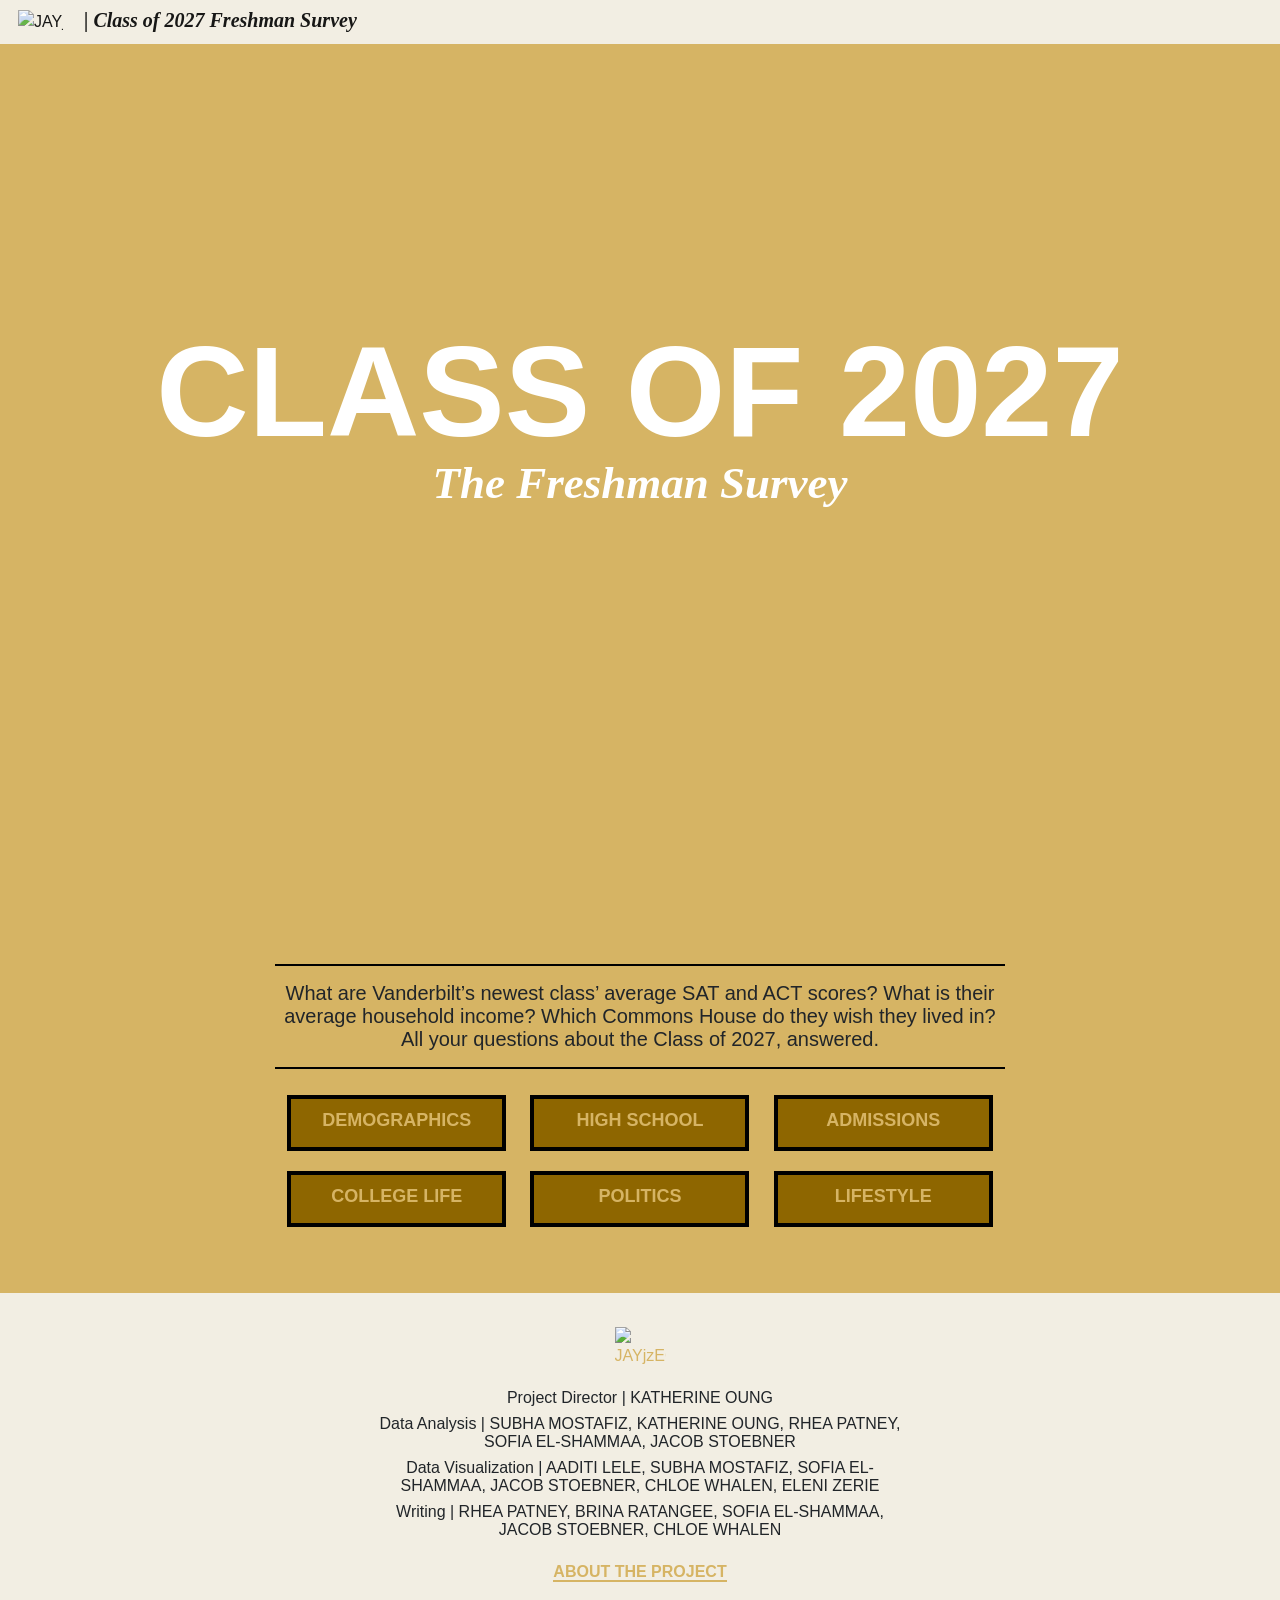
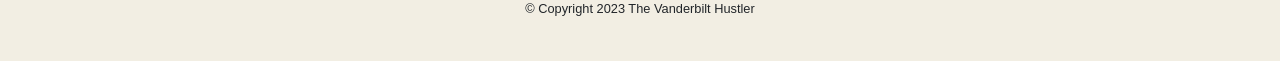
==== docs/index.html @ 3ce2bd29 "mobile image" ====
<!DOCTYPE html>
<html lang="en">
<head>
    <meta charset="UTF-8">
    <meta name="viewport" content="width=device-width, initial-scale=1.0">
    <meta http-equiv="X-UA-Compatible" content="ie=edge">
    
    <!-- Title -->
    <!-- TO DO change to your title -->
    <title onclick="location.href='index.html';">Class of 2027 Freshman Survey | The Vanderbilt Hustler</title>

    <!-- favicon -->
    <link rel="SHORTCUT ICON" href="https://iili.io/JAYjzEG.png">

    <!-- CSS stylesheets -->
    <link rel="stylesheet" href="css/normalize.css"> <!-- normalize — removes default browser styles -->
    <!-- see how bootstrap works: https://getbootstrap.com/docs/5.1/getting-started/introduction/ -->
    <link rel="stylesheet" href="https://stackpath.bootstrapcdn.com/bootstrap/4.1.3/css/bootstrap.min.css" integrity="sha384-MCw98/SFnGE8fJT3GXwEOngsV7Zt27NXFoaoApmYm81iuXoPkFOJwJ8ERdknLPMO" crossorigin="anonymous"> <!-- Bootstrap — for aligning text columns -->
    <link rel="stylesheet" href="css/ids.css"> <!-- IDS stylesheet — default IDS styles -->
    <link rel="stylesheet" href="css/stylehome.css"> <!-- Local stylesheet — put all your design choices here -->

    <!-- Font Awesome — for the social media icons and hamburger menu icon -->
    <script src="https://kit.fontawesome.com/ea52966d59.js" crossorigin="anonymous"></script>    

    <!-- TO DO: SOCIAL CARDS — editors will help you with this, don't worry about it for now -->
    <!-- BUT DONT FORGET ABOUT IT or your dom image won't show up on social media/texting -->
    <!--Open Graph Card for social display (Be sure to change these!)-->
    <meta property="og:url" content="http://vanderbilthustler.features.com/FreshmanSurvey2027/home"/>
    <meta property="og:type" content="article"/>
    <meta property="og:title" content="Class of 2027 Freshman Survey"/> <!-- headline -->
    <meta property="og:description" content="The Hustler surveys the Class of 2027"/> <!-- abstract -->
    <meta property="og:site_name" content="The Hustler surveys the Class of 2027">
    <meta property="og:image" content="https://iili.io/JAaBKSS.jpg"/> <!-- link to dominant image -->

    <!--Twitter Social Card (Be sure to change these!)-->
    <meta name="twitter:card" content="summary_large_image">
    <meta name="twitter:site" content="@VandyHustler">
    <meta name="twitter:creator" content="@VandyHustler">
    <meta name="twitter:title" content="Class of 2027 Freshman Survey"> <!-- headline -->
    <meta name="twitter:description" content="The Hustler surveys the Class of 2027"> <!-- abstract -->
    <meta name="twitter:image" content="https://iili.io/JAaBKSS.jpg"> <!-- dominant image -->


</head>
<body>
    <!-- Google Tag Manager -->
    <!-- (also don't have to worry about this at all) -->
    <noscript>
        <iframe src="//www.googletagmanager.com/ns.html?id=GTM-NBJX8F" height="0" width="0" style="display:none;visibility:hidden"></iframe>
    </noscript>
    <script>(function(w,d,s,l,i){w[l]=w[l]||[];w[l].push({'gtm.start':
        new Date().getTime(),event:'gtm.js'});var f=d.getElementsByTagName(s)[0],
        j=d.createElement(s),dl=l!='dataLayer'?'&l='+l:'';j.async=true;j.src=
        '//www.googletagmanager.com/gtm.js?id='+i+dl;f.parentNode.insertBefore(j,f);
        })(window,document,'script','dataLayer','GTM-NBJX8F');
    </script>
    <!-- End Google Tag Manager -->

    <!--Header-->
  <header>

    <!-- Navbar -->
    <nav>
        <ul>
            <li class="logo">
                <a href="https://www.vanderbilthustler.com">
                    <img src="https://iili.io/JAYjzEG.png" alt="JAYjzEG.png" border="0">
                </a>
             <a href="index.html"><h8>| Class of 2027 Freshman Survey</h8></a>
            <!-- </li>
            <li class="toggle">
                <i class="fas fa-bars fa-lg"></i>
            </li>
            <li class="item dropdown">
                <h9>THE SURVEY</h9>
                <div class="dropdown-content">
                <a href="demographics.html"><h9>DEMOGRAPHICS</h9></a>
                <a href="high-school.html"><h9>HIGH SCHOOL</h9></a>
                <a href="admissions.html"><h9>ADMISSIONS</h9></a>
                <a href="college-life.html"><h9>COLLEGE LIFE</h9></a>
                <a href="politics.html"><h9>POLITICS</h9></a>
                <a href="lifestyle.html"><h9>LIFESTYLE</h9></a>
                </div>
            </li>
            <li class="item">
                <a href="methodology.html">
                    <h9> ABOUT&nbsp;&nbsp;&nbsp;&nbsp;&nbsp; </h9>
                </a>
            </li>  -->
        </ul>
    </nav>

        <!-- Headline, subhed -->
        <!-- feel free to change this up — you don't need it to have data scroll speed, 
        doesn't have to be centered, doesn't have to be 2 lines, etc. (see header options in css directions for more inspo) -->
        <h1 data-scroll-speed="2">CLASS OF 2027</h1>
        <h2 data-scroll-speed="3">The Freshman Survey</h2>

    </header> 

    <!-- main article -->
    <main class="container">
        <div class="row justify-content-center">
            <div class="col-md-8 story">
                <hr style="border: 1.5px solid #000; margin-top: 60px;">
                <h4>What are Vanderbilt’s newest class’ average SAT and ACT scores? What is their average household income? Which Commons House do they wish they lived in? All your questions about the Class of 2027, answered.</h4>
                <hr style="border: 1.5px solid #000;">
                <section class="box-container">
                        <div class="box" onclick="location.href='demographics.html';">
                          <h5>DEMOGRAPHICS</h5>
                        </div>
                      
                        <div class="box" onclick="location.href='high-school.html';">
                          <h5>HIGH SCHOOL</h5>
                        </div>
                      
                        <div class="box" onclick="location.href='admissions.html';">
                          <h5>ADMISSIONS</h5>
                        </div>
                      
                        <div class="box" onclick="location.href='college-life.html';">
                          <h5>COLLEGE LIFE</h5>
                        </div>
                      
                        <div class="box" onclick="location.href='politics.html';">
                          <h5>POLITICS</h5>
                        </div>
                      
                        <div class="box" onclick="location.href='lifestyle.html';">
                          <h5>LIFESTYLE</h5>
                        </div>
                      </section>
            </section>
        </article>
        
    </main>

    <footer>
        <div class="container">
            <div class="row justify-content-center">
                <div class="col-md-3 text-center"> <!-- Center the content in the column -->
                    <a href="https://www.vanderbilthustler.com">
                        <img src="https://iili.io/JAYjzEG.png" alt="JAYjzEG.png" class="footer-logo">
                    </a>
                </div>
            </div>
            <div class="row justify-content-center">
                <div class="col-md-6 text-center"> <!-- Center the content in the column -->
                    <h6>Project Director | KATHERINE OUNG</h6>
                    <h6>Data Analysis | SUBHA MOSTAFIZ, KATHERINE OUNG, RHEA PATNEY, SOFIA EL-SHAMMAA, JACOB STOEBNER</h6>
                    <h6>Data Visualization | AADITI LELE, SUBHA MOSTAFIZ, SOFIA EL-SHAMMAA, JACOB STOEBNER, CHLOE WHALEN, ELENI ZERIE</h6>
                    <h6 style="margin-bottom: 20px;">Writing | RHEA PATNEY, BRINA RATANGEE, SOFIA EL-SHAMMAA, JACOB STOEBNER, CHLOE WHALEN</h6>
                    <a href="methodology.html">
                        <h7>ABOUT THE PROJECT</h7>
                    </a>
                    <p style="margin-top: 10px;"><small>&copy; Copyright 2023 The Vanderbilt Hustler</small></p>
                </div>
            </div>
        </div>
    </footer>
    
    <!-- Jquery cdn — used to set data scroll speed (set in ids.js file) -->
    <script src="https://ajax.googleapis.com/ajax/libs/jquery/3.5.1/jquery.min.js"></script>
    <script src="js/ids.js"></script>
</body>
</html>
---- docs/css/ids.css ----
/*
    IDS CSS STYLES
    These are the default styles for an IDS buildout.
    It includes navigation, typography, spacing, colors, photo placement, etc.
    Any css styles specific to your story's layout should be changed in the style.css file!
    ********** DON'T CHANGE STYLES HERE — CHANGE STYLE.CSS FILE **********
*/

/* natural box model */
html {
    box-sizing: border-box;
}
*, *:before, *:after {
    box-sizing: inherit;
}
  
/* UTILITIES */
/* hides an element on screen, but not from screen readers */
.sr-only {
    position: absolute;
    width: 1px;
    height: 1px;
    padding: 0;
    margin: -1px;
    overflow: hidden;
    clip: rect(0, 0, 0, 0);
    border: 0;
}

/* COLORS */
/* Use color variables so it's easier to change colors later */
/* Will create a warning in the W3C CSS validator */
/* Ignore that - CSS variables are fine to use */
:root {
    --footer: #F2EEE3;
    --gray: rgb(0, 0, 0, 0.1);
}

/*
    TYPOGRAPHY
*/
p {
    font-family: 'Georgia', serif;
    font-weight: 300;
    font-size: 12px;
    justify-content: left;


}
h1, h2, h3, .bylines p, footer p {
    font-family: 'Libre Franklin', sans-serif;
    font-weight: 850;
}
h1, h2 {
    text-align: center;
    margin: 0 auto;
    max-width: 80%;
    color: white;
}
h1 { /* first headline */
    padding: 35vh 0 0.75em;
    font-size: 128px;
}
h2 { /* second headline */
    padding: 20vh 0 0.75em;
    font-family: 'Georgia', serif;
    font-size: 45px;
    font-weight: 700;
    font-style: italic;
    margin-top: -2.3em; /* Adjust the value to move the text up */
    line-height: 1; /* Reduce line height to bring the text up */
    padding: 0; /* Reset padding to remove any extra space */
}
h3 { /* section header */
    font-size: 28px;
    line-height: 30px;
    margin: 1.3em 0 0.55em;
    font-size: bold;
}

h4 { /* subheadline */
    font-weight: 400;
    font-size: 20px;
    line-height: 23px;
    text-align: center;
}

h5 { /* box head */
    font-weight: 700;
    font-size: 18px;
    line-height: 23px;
    text-align: center;
    font-size: bold;
    color: #D6B464;

}

h6 { /* footer1*/
    font-weight: 400;
    font-size: 16px;
    line-height: 18px;
    text-align: center;

}

h7 { /* footer2 */
    font-weight: 700;
    font-size: 16px;
    line-height: 18px;
    text-align: center;
    color: #D6B464;
    margin-top: 100px;

}

h8 { /* footer2 */
    font-family: 'Georgia', serif;
    font-weight: 700;
    font-size: 20px;
    line-height: 18px;
    text-align: center;
    color: black;
    font-style: italic;

}

h9 { /* navbar */
    font-weight: 400;
    font-size: 18px;
    line-height: 18px;
    text-align: center;
}

h10 { /* text box head */
    font-weight: 700; /* Bold */
    font-size: 16px;
    line-height: 23px;
    text-align: center;
    color: #D6B464;
}



p { /* body copy */
    font-size: 16px;
    line-height: 26px;
    font-weight: 300;

}
.bylines p { /* bylines */
    font-size: 14px;
    line-height: 1;
    margin: 0.0em;
}
.bylines div p:nth-child(even) { /* adjust spacing for subbylines */
    margin-bottom: 0.6em;
}
.bylines div:after { /* add horizontal lines btwn byline divs */
    content: "";
    border: 1px solid var(--gray);
    width: 100%;
    height: 0;
    display: block;
    margin: 1.0em 0;
}
.related { /* related tag */
    padding: 1.0em 0;
    font-size: 0.95em;
}
.related span {
    font-family: 'Inter', sans-serif;
    font-weight: 500;
}
footer {
    font-size: 16px;
    line-height: 26px;
    font-weight: 300;
}
.section-break { /* three asterisks */
    padding-top: 15px;
    padding-bottom: 15px;
    letter-spacing: 25px;
    text-align: center;
}


/* 
    HEADER
*/
header {
    background-size: cover;
    height: 100vh; /* makes image same height as screen */
}
/* navbar */
nav {
    color: black; /* Set your desired text color */
    position: fixed;
    width: 100%;
    z-index: 200;
    background-color: #F2EEE3; /* Set your initial background color */
}



nav li {
    list-style-type: none;
    white-space: nowrap;
}

nav li a {
    margin: 0 0.5em;
    color: #F2EEE3; /* Set your desired text color */
    text-decoration: none;
}

nav ul {
    margin: 0;
    padding: 10px;
    display: flex;
    justify-content: space-between;
    margin-left: auto; 
    /*flex-flow: row wrap; */
    /*-webkit-align-items: center; */
    /*align-items: center; */
}

li.logo p {
    display: inline; /* Display the text inline with the logo */
    margin-left: 10px; /* Adjust the spacing as needed */
    margin-top: 5px; /* Adjust the margin-top to move the text down */

}

/* styles for li items makes the spacing/alignment work on the menu */
/* also allows the responsive menu toggler behavior */
li.logo {
    margin-right: auto; /* put the logo on the left */
    display: flex;
    align-items: center;
    font-size: 16px;
    font-family: 'Inter', sans-serif;
}
li.logo img {
    width: 50px;
    padding-right: 5px;
}
li.logo span {
    display: none;
    -webkit-transition: 1s; /* For Safari 3.1 to 6.0 */
    transition: 1s;
}
li.item {
    font-size: 18px;
    text-align: right;
}
li.item a {
    margin-top: 0.8em;
}
li.toggle {
    /* show menu bar (toggle class) */
    display: block;
    cursor: pointer;

    margin-left: auto;
    margin-right: 10px;
    color: #F2EEE3;
    font-size: 16px;
}
nav a {
    /* so the ENTIRE item is clickable */
    display: block;
    
    /* design choices */
    text-decoration: none;
    font-family: 'Open Sans', sans-serif;
    color: #F2EEE3;
    opacity: 0.9;
}
/* hide all list items **that aren't logo or toggle** */
ul li:not(.logo):not(.toggle) {
    display: none;
}
ul div {
    display: none;
}
/* reveal hidden items (on toggle) */
/* force this display to take precedence and be more "!important" */
/* to display properly, also set the width to 100% */
.show {
    display: block !important;
    width: 100%;
    margin-bottom: 8px;
}

/* DROPDOWN MENU
*/
.dropdown-content {
    display: none;
    position: absolute;
    background-color: #F2EEE3;
    min-width: 160px;
    z-index: 1;
    top: 35px;

}

/* Show Dropdown Content on Hover */
.item.dropdown:hover .dropdown-content {
    display: block;
}

.item.dropdown {
    margin-right: -250px;
    justify-content: space-between;
}

.item.dropdown h9 {
    justify-content: space-between;
}



/* Add some style to the dropdown links */
.dropdown-content a {
    color: black;
    padding: 12px 16px;
    text-decoration: none;
    display: block;
    text-align: left;
}

/* Change color of dropdown links on hover */
.dropdown-content a:hover {
    background-color: rgba(214, 180, 100, 0.4); /* Adjusted alpha value to 0.8 */
}

/* 
    ARTICLE ALIGNMENT (flexbox added in larger view widths)
*/
article:first-child {
    padding-top: 5%;
}
section p:first-child {
    margin-top: 0;
}
.bylines {
    padding-top: 6.5px;
}

/* 
    PHOTOS
*/
img {
    display: block;
    width: 100%;
}
figcaption {
    margin-top: 2px;
    font-size: 14px;
    font-family: sans-serif;
    line-height: 20px;
}
.big-image {
    padding-top: 25px;
    padding-bottom: 25px;
}
.small-image {
    width: 100%;
    padding-bottom: 30px;
    padding-top: 20px;
    display: inline-block;
}
.wide-right {
    padding-top: 20px;
    padding-bottom: 30px;
    padding-left: 25px;
    margin-right: -40%;
    float: right;
    width: 80%;
}
.wide-left {
    padding-top: 20px;
    padding-bottom: 30px;
    padding-right: 25px;
    margin-left: -40%;
    float: left;
    width: 80%;
    text-align: left;
}
/* youtube embed styles */
.embed-container { 
    position: relative; 
    padding-bottom: 56.25%; 
    height: 0; 
    overflow: hidden; 
    max-width: 100%; 
} 
.embed-container iframe, .embed-container object, .embed-container embed { 
    position: absolute; 
    top: 0; 
    left: 0; 
    width: 100%; 
    height: 100%; 
}
/* pulled quotes */
.pull-quote-center {
    width: 100%;
    padding-bottom: 20px;
    padding-top: 20px;
}
.quote {
    font-size: 24px;
    line-height: 28px;
    margin-bottom: 0px;
    text-align: center;
    font-style: italic;
    font-family: 'Georgia', serif;
    font-weight: 300;
}
.attribute {
    font-family: 'Inter', sans-serif;
    font-size: 16px;
    color: grey;
    margin-top: 0;
    text-align: center;
}

/*
    LINKS
*/
/* default link styles */
a:link, a:visited {
    color:#D6B464;
    text-decoration: none;
    border-bottom: 0.125em solid #D6B464;
}
a:hover, a:active {
    color: #D6B464;
    border-bottom: none;
}
/* navbar social icons */
nav li a:link, nav li a:visited {
    color: black;
    text-decoration: none;
    border-bottom: none;
}
nav li a:hover, nav li a:active {
    color: #D6B464;
    text-decoration: none;
    border-bottom: none;
}
/* byline links */
.bylines a:link, .bylines a:active {
    color: #D6B464;
    text-decoration: none;
    border-bottom: none;
}
.bylines a:hover, .bylines a:visited {
    color: #D6B464;
    text-decoration: underline;
    border-bottom: none;
}

/*
    FOOTER
*/
footer {
    background-color: var(--footer);
    padding: 30px 0 15px;
    margin-top: 3.0em;
}

/* 
    ADVERTISEMENTS
*/
.ad {
    padding-top: 30px;
    padding-bottom: 30px;
    text-align: center;
    font-family: 'Inter';
}
.ad-caption {
    text-align: center; 
    font-size: 12px; 
    padding-top: 15px; 
    font-family: 'Inter', sans-serif; 
    text-transform: uppercase;
}
.ad-block {
    margin-top: 10px; padding-bottom: 20px;
    margin-bottom: 20px;
}
.ad-code {
    padding-bottom: 30px;
}

/* MEDIA QUERIES FROM SMALLEST TO LARGEST = MOBILE FIRST */
/* Extra small devices (portrait phones, less than 576px)
No media query for `xs` since this is the default */

/* Small devices (landscape phones, 576px and up) */
@media (min-width: 576px) { 

}

/* Medium devices (tablets, 768px and up) */
@media (min-width: 768px) {
    /* Hide menu toggle */
    li.toggle {
        /* hide menu bars (the toggle) */
        display: none;
    }
    li.item {
        display: flex !important;
        align-items: center;
        margin-left: auto;
    }
    li.item a {
        margin-top: 0;
    }
    /* photos */
    .big-image {
        width: 160%;
        padding-bottom: 30px;
        padding-top: 20px;
        margin-right: 30%;
        margin-left: -30%;
        display: inline-block;
    }
    /* pulled quotes */
    .pull-quote-center {
        width: 130%;
        margin-left: -15%;
        padding-top: 20px;
        padding-bottom: 30px;
    }
    .quote {
        font-size: 28px;
        line-height: 37px;
        margin-bottom: 0px;
        text-align: center;
        font-style: italic;
        font-family: 'Georgia', serif;
        font-weight: 300;
    }
    .attribute {
        font-size: 18px;
        padding-top: 5px;
        font-family: 'Inter', sans-serif;
        color: grey;
        margin-top: 0;
        text-align: center;
    }
}

/* Large devices (desktops, 992px and up) */
@media (min-width: 992px) {

}

/* Extra large devices (large desktops, 1200px and up) */
@media (min-width: 1200px) {

}
---- docs/css/stylehome.css ----
/* 
    SET YOUR STYLES IN THIS FILE

    Important notes/reminders/resources:
    * The buildout template can be overwhelming. In my experience the best
      way to figure out how it works is to play around with the inspector
      in your browser on an old buildout and see how things work.
    * You shouldn't need to change any of the styles in the ids.css file — any
      styles added in this file will overwrite those ones if you want to change them.
      But looking through that file will give you a good idea of how the styles are
      working. 
    * Make sure to optimize images before you upload them to CEO or the load time will be massive
    * When working locally on your computer, use the file path of images to 
      insert them (for example: <img src="images/photo.jpg" alt="a photo">. 
      Once you're ready to publish with the IDS, you'll upload them
      into CEO and replace all those file paths with urls (editors will
      help you)
    * IMPORTANT When you're ready to input the story text in the buildout, run the 
      body copy through this python script: https://github.com/carsonology/p-tag-generator
      It will put a <p> tag around each paragraph so you can automatically paste
      the copy into the html file without typing so many p tags
    * If you're confused about Bootstrap, which is where the "col-md-6" classes
      come from, check out this site: https://getbootstrap.com/docs/5.1/getting-started/introduction/
    * Make sure to validate your HTML and CSS code to catch any errors
        HTML validator: https://validator.w3.org/
        CSS validator: https://jigsaw.w3.org/css-validator/
    * this buildout template is mobile first. that means design for a tiny screen in the 
      general styles, then adjust for desktop in the media queries (see the bottom of the file)
      More on mobile-first design: https://medium.com/@Vincentxia77/what-is-mobile-first-design-why-its-important-how-to-make-it-7d3cf2e29d00 
    
    *********************** IMPORTANT ***********************
    BEFORE YOU SUBMIT, GO THROUGH THIS CHECKLIST: https://docs.google.com/document/d/1eeYAbM9-GZbLrcd-WeJFzeNPrtXEYn-jIBtJbAGLvzc/edit?usp=sharing
*/

/* FONTS */
/* add any @import statements for novelty fonts you want to use here ↓ */

/* COLORS */
/* set any colors you plan to use throughout the buildout here */
/* then you can adjust the color value easily */
:root {
    /* --mycolor: #your color here; */
    --idsred: #990000;

    body {
        background-color: #D6B464;
    }

}
header {
    /* add header image below */
    /* can use a file path before the photo is uploaded to ceo */
    background: url('https://iili.io/JAaBKSS.jpg" alt="JAY4ZPV.jpg'); 
    background-repeat: no-repeat;
    background-size: cover;
    background-position: center center; /* adjusts image placement, can also be set as percentages */

    /* note: there are many alternative ways to style the header
        other than a photo and 2 headlines. 

        Here are some other IDS examples, you can inspect the code to 
        see how they did it: 

        Headlines that fade in: http://specials.idsnews.com/iu-kappa-kappa-gamma-sorority-hazing-big-little/
        Header with a video: http://specials.idsnews.com/bloomington-bluebird-bar-coronavirus-guidelines/
        Animated header: http://specials.idsnews.com/iu-president-michael-mcrobbie-speeches-gpt-2/
        Another animated/fade-in header: http://specials.idsnews.com/steve-moore-almost-died-coronavirus-bloomington/
        Header with multiple photos: http://specials.idsnews.com/what-wasnt-said-racism-indiana-university-bloomington-iu/
        Dramatic photo header: http://specials.idsnews.com/iu-coronavirus-testing/
        Cute animation header: http://specials.idsnews.com/will-your-mail-in-ballot-arrive-in-time-to-count-usps-election-2020/index.html
        Cool typography (from W+P): http://specials.idsnews.com/a-little-less-than-kind-iu-theater-bloomington/index.html
        Not full width header: http://specials.idsnews.com/how-iu-does-its-laundry/
    */
}

@media (max-width: 768px) { /* Adjust the breakpoint as needed */
  .header {
      background: url('https://iili.io/JAQZh2s.jpg') no-repeat center center; 
      background-size: cover;
  }
}

/* SET ANY MORE STYLES YOU WANT HERE: */
.arrow-container {
  position: fixed;
  bottom: 190px; /* Adjust the bottom position as needed */
  left: 50%;
  transform: translateX(-50%);
}

.arrow-container img {
  max-width: 90%; /* Ensure the arrow's width is responsive */
  height: auto; /* Maintain the aspect ratio */
}

.box-container {
  display: flex;
  flex-wrap: wrap;
  justify-content: space-around;
}

.box {
  width: 30%;
  margin: 10px;
  padding: 7px;
  background-color: #8E6600;
  border: 4px solid #000000;
  text-align: center;
  padding-top: 10px;
  cursor: pointer;
  transition: background-color 0.3s;
}

.box:hover {
  background-color: #F2EEE3;
}

.dropdown {
  display: none; /* Initially hide the dropdown */
  position: absolute; /* Position the dropdown */
  background-color: #f9f9f9;
  min-width: 160px;
  box-shadow: 0px 8px 16px 0px rgba(0,0,0,0.2);
  z-index: 1;
}

.dropdown a {
  color: black;
  padding: 12px 16px;
  text-decoration: none;
  display: block;
}

.dropdown a:hover {
  background-color: #f1f1f1;
}

.footer-logo {
  max-width: 20%; /* Ensure the image doesn't exceed its container */
  height: auto; /* Maintain the image's aspect ratio */
  display: block; /* Remove extra space below the image */
  margin: 0 auto; /* Center the image horizontally */
}

/* Optional: Add some space around the image */
.container {
  padding-top: 4px;
  padding-bottom: 8px;
}

footer .col-md-3 {
  margin-bottom: 20px; /* Adjust the value for the desired space */
}


/* MEDIA QUERIES FROM SMALLEST TO LARGEST = MOBILE FIRST */
/* use these for responsive design — you can set different styles based on how wide the screen is */
/* Extra small devices (portrait phones, less than 576px)
No media query for `xs` since this is the default */

/* Small devices (landscape phones, 576px and up) */
@media (min-width: 576px) { 
    
}

/* Medium devices (tablets, 768px and up) */
@media (min-width: 768px) {
    header {
        /* adjust header image positioning for larger devices if needed */
        /* you can also change the header image for mobile here */
        /* background-position: 50% 50%; */
    }
}

/* Large devices (desktops, 992px and up) */
@media (min-width: 992px) {

}

/* Extra large devices (large desktops, 1200px and up) */
@media (min-width: 1200px) {

}
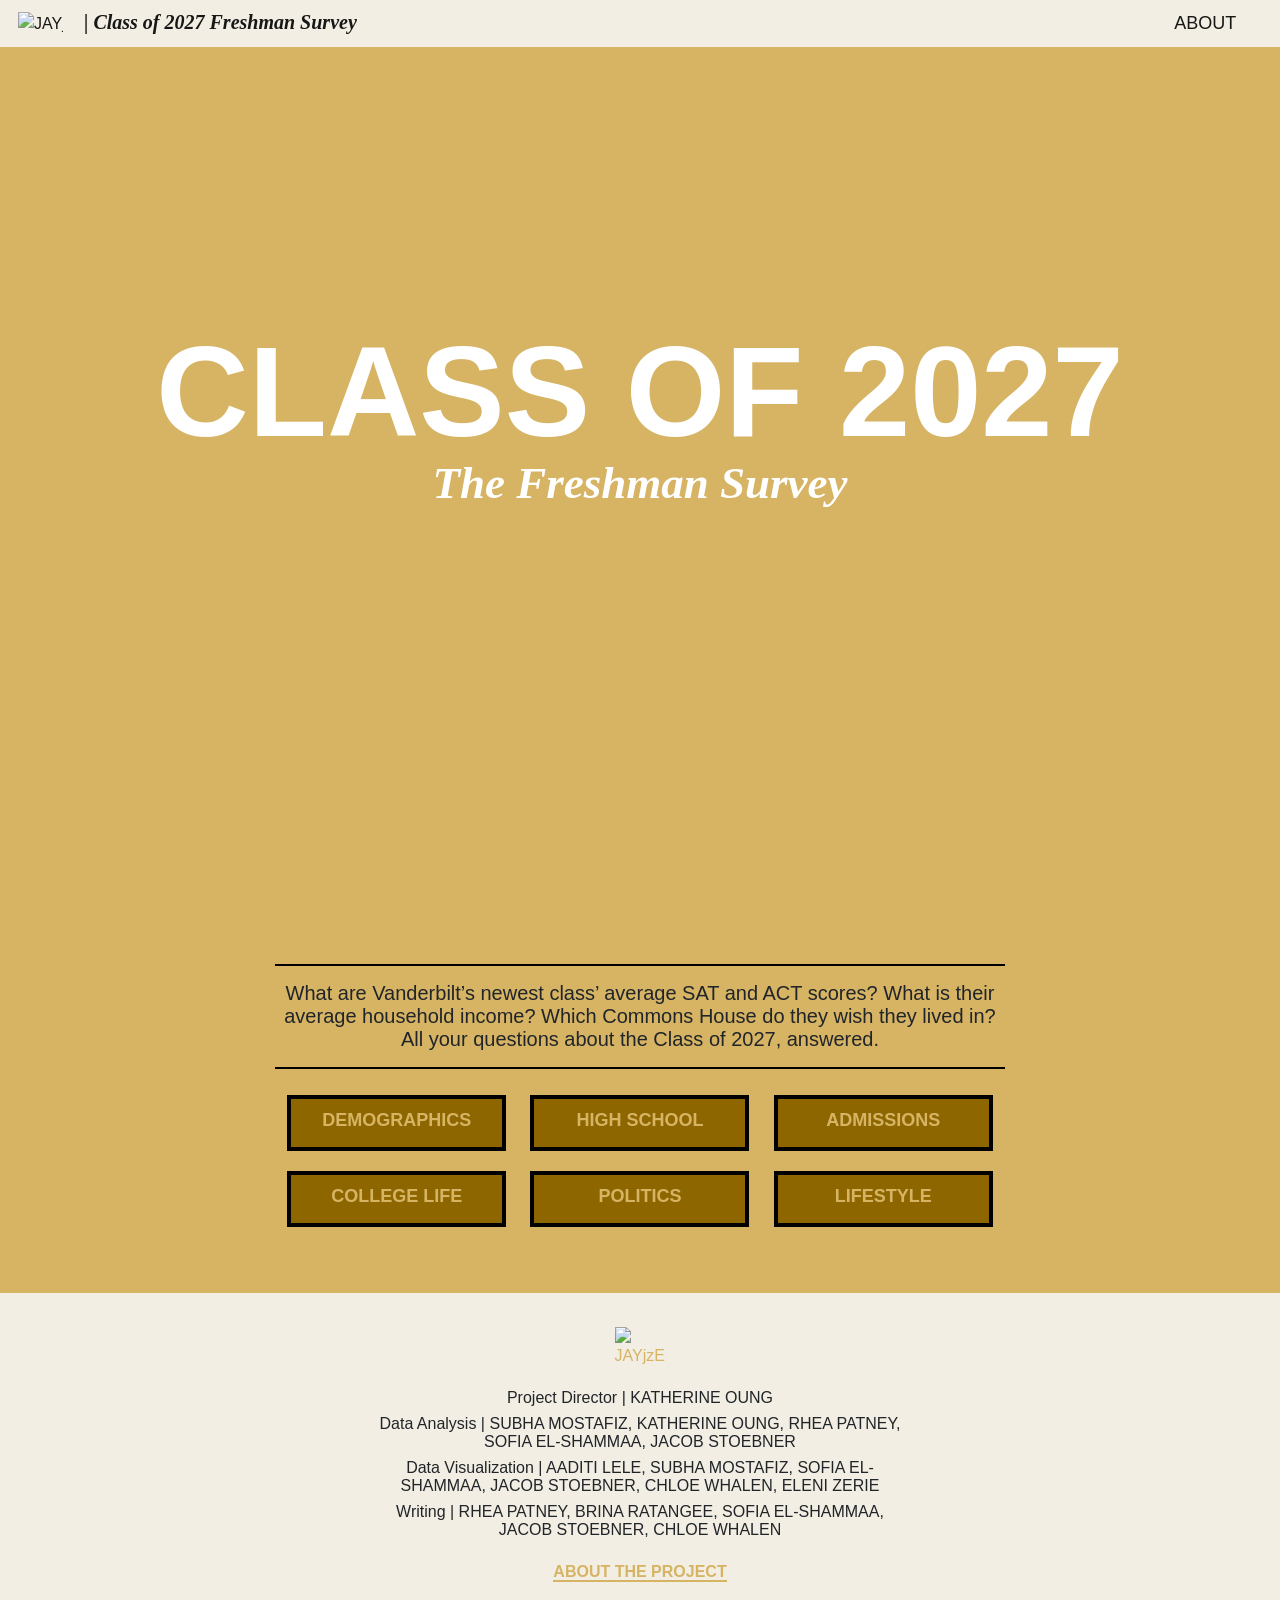
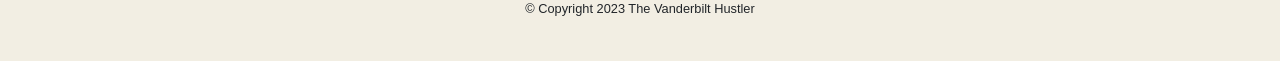
==== commit 2c43f9c3: "fixed dropdown again" ====
--- a/docs/index.html
+++ b/docs/index.html
@@ -66,13 +66,13 @@
                 <a href="https://www.vanderbilthustler.com">
                     <img src="https://iili.io/JAYjzEG.png" alt="JAYjzEG.png" border="0">
                 </a>
-             <a href="index.html"><h8>| Class of 2027 Freshman Survey</h8></a>
-            <!-- </li>
+                <a href="index.html"><h8>| Class of 2027 Freshman Survey</h8></a>
+            </li>
             <li class="toggle">
                 <i class="fas fa-bars fa-lg"></i>
             </li>
             <li class="item dropdown">
-                <h9>THE SURVEY</h9>
+                <h9>THE SURVEY&nbsp;&nbsp;&nbsp;&nbsp;&nbsp;&nbsp;&nbsp;&nbsp;</h9>
                 <div class="dropdown-content">
                 <a href="demographics.html"><h9>DEMOGRAPHICS</h9></a>
                 <a href="high-school.html"><h9>HIGH SCHOOL</h9></a>
@@ -86,9 +86,19 @@
                 <a href="methodology.html">
                     <h9> ABOUT&nbsp;&nbsp;&nbsp;&nbsp;&nbsp; </h9>
                 </a>
-            </li>  -->
+            </li>
         </ul>
     </nav>
+
+    <script>
+        // Get the anchor element by its ID
+        var surveyLink = document.getElementById('surveyLink');
+
+        // Check if the screen width is less than or equal to 768px (for mobile devices)
+        if (window.innerWidth <= 768) {
+            surveyLink.innerHTML = '<h8> | Home </h8>'; // Change the text content
+        }
+    </script>
 
         <!-- Headline, subhed -->
         <!-- feel free to change this up — you don't need it to have data scroll speed, 
--- a/docs/css/ids.css
+++ b/docs/css/ids.css
@@ -1,9 +1,6 @@
 /*
-    IDS CSS STYLES
-    These are the default styles for an IDS buildout.
-    It includes navigation, typography, spacing, colors, photo placement, etc.
-    Any css styles specific to your story's layout should be changed in the style.css file!
-    ********** DON'T CHANGE STYLES HERE — CHANGE STYLE.CSS FILE **********
+    CSS STYLES
+    These are the default styles for the buildout.
 */
 
 /* natural box model */
@@ -47,20 +44,21 @@
 
 
 }
-h1, h2, h3, .bylines p, footer p {
+h1, h2, h3, h11, .bylines p, footer p {
     font-family: 'Libre Franklin', sans-serif;
     font-weight: 850;
 }
-h1, h2 {
+h1, h2, h11 {
     text-align: center;
     margin: 0 auto;
     max-width: 80%;
     color: white;
 }
-h1 { /* first headline */
+h1, h11 { /* first headline */
     padding: 35vh 0 0.75em;
     font-size: 128px;
 }
+
 h2 { /* second headline */
     padding: 20vh 0 0.75em;
     font-family: 'Georgia', serif;
@@ -128,7 +126,7 @@
     font-weight: 400;
     font-size: 18px;
     line-height: 18px;
-    text-align: center;
+    top: 5.8px;
 }
 
 h10 { /* text box head */
@@ -138,8 +136,6 @@
     text-align: center;
     color: #D6B464;
 }
-
-
 
 p { /* body copy */
     font-size: 16px;
@@ -217,11 +213,11 @@
     margin: 0;
     padding: 10px;
     display: flex;
-    justify-content: space-between;
-    margin-left: auto; 
-    /*flex-flow: row wrap; */
-    /*-webkit-align-items: center; */
-    /*align-items: center; */
+    justify-content: space-between; /* This will evenly distribute the items horizontally */
+    align-items: center; /* This will vertically center align the items */
+    flex-flow: row wrap;
+    -webkit-align-items: center;
+    align-items: center;
 }
 
 li.logo p {
@@ -254,7 +250,8 @@
     text-align: right;
 }
 li.item a {
-    margin-top: 0.8em;
+    margin-top: 0em; /* Adjust this value to move the "ABOUT" text up */
+
 }
 li.toggle {
     /* show menu bar (toggle class) */
@@ -277,20 +274,20 @@
     opacity: 0.9;
 }
 /* hide all list items **that aren't logo or toggle** */
-ul li:not(.logo):not(.toggle) {
+/*ul li:not(.logo):not(.toggle) {
     display: none;
 }
 ul div {
     display: none;
 }
-/* reveal hidden items (on toggle) */
-/* force this display to take precedence and be more "!important" */
-/* to display properly, also set the width to 100% */
+/* reveal hidden items (on toggle) 
+/* force this display to take precedence and be more "!important" 
+/* to display properly, also set the width to 100% 
 .show {
     display: block !important;
     width: 100%;
     margin-bottom: 8px;
-}
+} */
 
 /* DROPDOWN MENU
 */
@@ -300,7 +297,7 @@
     background-color: #F2EEE3;
     min-width: 160px;
     z-index: 1;
-    top: 35px;
+    top: 22px;
 
 }
 
@@ -310,13 +307,14 @@
 }
 
 .item.dropdown {
-    margin-right: -250px;
-    justify-content: space-between;
-}
-
-.item.dropdown h9 {
-    justify-content: space-between;
-}
+    margin-left: auto; /* Push "THE SURVEY" to the right */
+    margin: 10; /* Reset margins */
+    padding: 0; /* Reset paddings */
+    top: 0px;
+}
+
+
+
 
 
 
@@ -327,12 +325,15 @@
     text-decoration: none;
     display: block;
     text-align: left;
+    z-index: 1;
+    top: 50px; /* Adjust this value to move the dropdown content down */
 }
 
 /* Change color of dropdown links on hover */
 .dropdown-content a:hover {
     background-color: rgba(214, 180, 100, 0.4); /* Adjusted alpha value to 0.8 */
 }
+
 
 /* 
     ARTICLE ALIGNMENT (flexbox added in larger view widths)
@@ -504,20 +505,44 @@
 }
 
 /* Medium devices (tablets, 768px and up) */
-@media (min-width: 768px) {
-    /* Hide menu toggle */
-    li.toggle {
-        /* hide menu bars (the toggle) */
-        display: none;
-    }
-    li.item {
-        display: flex !important;
-        align-items: center;
-        margin-left: auto;
-    }
-    li.item a {
-        margin-top: 0;
-    }
+@media (max-width: 1000px) {
+    h1 { /* first headline */
+        padding: 35vh 0 0.75em;
+        font-size: 65px;
+        line-height: 68px;
+        overflow-wrap: break-word;
+    }
+
+    h2 { /* second headline */
+        padding: 10vh 0 0.75em;
+        margin-top: -5.6em; /* Adjust the value to move the text up */
+        font-size: 20px;
+    }
+
+    h5 { /* box head */
+        font-weight: 700;
+        font-size: 15px;
+        line-height: 23px;
+        text-align: center;
+        color: #D6B464;
+    }
+
+    h9 { /* navbar */
+        font-weight: 400;
+        font-size: 18px;
+        line-height: 18px;
+        text-align: left;
+        margin-left: -10; /* Potential issue: Missing 'px' or other unit */
+    }
+
+    .item.dropdown {
+        display: flex;            /* Make it a flex container */
+        justify-content: space-between; /* Distribute items equally between edges */
+        align-items: center;      /* Center items vertically */
+        margin-right: 10px;       /* Add some right margin */
+        /* Additional styles as needed */
+    }
+
     /* photos */
     .big-image {
         width: 160%;
--- a/docs/css/stylehome.css
+++ b/docs/css/stylehome.css
@@ -47,6 +47,9 @@
     }
 
 }
+
+
+
 header {
     /* add header image below */
     /* can use a file path before the photo is uploaded to ceo */
@@ -73,12 +76,6 @@
     */
 }
 
-@media (max-width: 768px) { /* Adjust the breakpoint as needed */
-  .header {
-      background: url('https://iili.io/JAQZh2s.jpg') no-repeat center center; 
-      background-size: cover;
-  }
-}
 
 /* SET ANY MORE STYLES YOU WANT HERE: */
 .arrow-container {
@@ -109,6 +106,7 @@
   padding-top: 10px;
   cursor: pointer;
   transition: background-color 0.3s;
+  overflow-wrap: break-word; /* Alternative property for better word wrap */
 }
 
 .box:hover {
@@ -159,25 +157,37 @@
 No media query for `xs` since this is the default */
 
 /* Small devices (landscape phones, 576px and up) */
-@media (min-width: 576px) { 
+/*@media (min-width: 576px) { 
     
-}
+} */
+
+/*@media (max-width: 768px) {
+  header {
+    background: url('https://iili.io/JAQZh2s.jpg');
+    background-repeat: no-repeat;
+    background-size: cover;
+    background-position: center center;
+  }
+}*/
 
 /* Medium devices (tablets, 768px and up) */
-@media (min-width: 768px) {
+/*@media (min-width: 768px) {
     header {
         /* adjust header image positioning for larger devices if needed */
         /* you can also change the header image for mobile here */
-        /* background-position: 50% 50%; */
-    }
-}
+        /* background-position: 50% 50%; 
+    } 
+  }
+*/
+
 
 /* Large devices (desktops, 992px and up) */
-@media (min-width: 992px) {
+/*@media (min-width: 992px) {
 
 }
 
 /* Extra large devices (large desktops, 1200px and up) */
-@media (min-width: 1200px) {
+/*@media (min-width: 1200px) {
 
-}+}
+*/
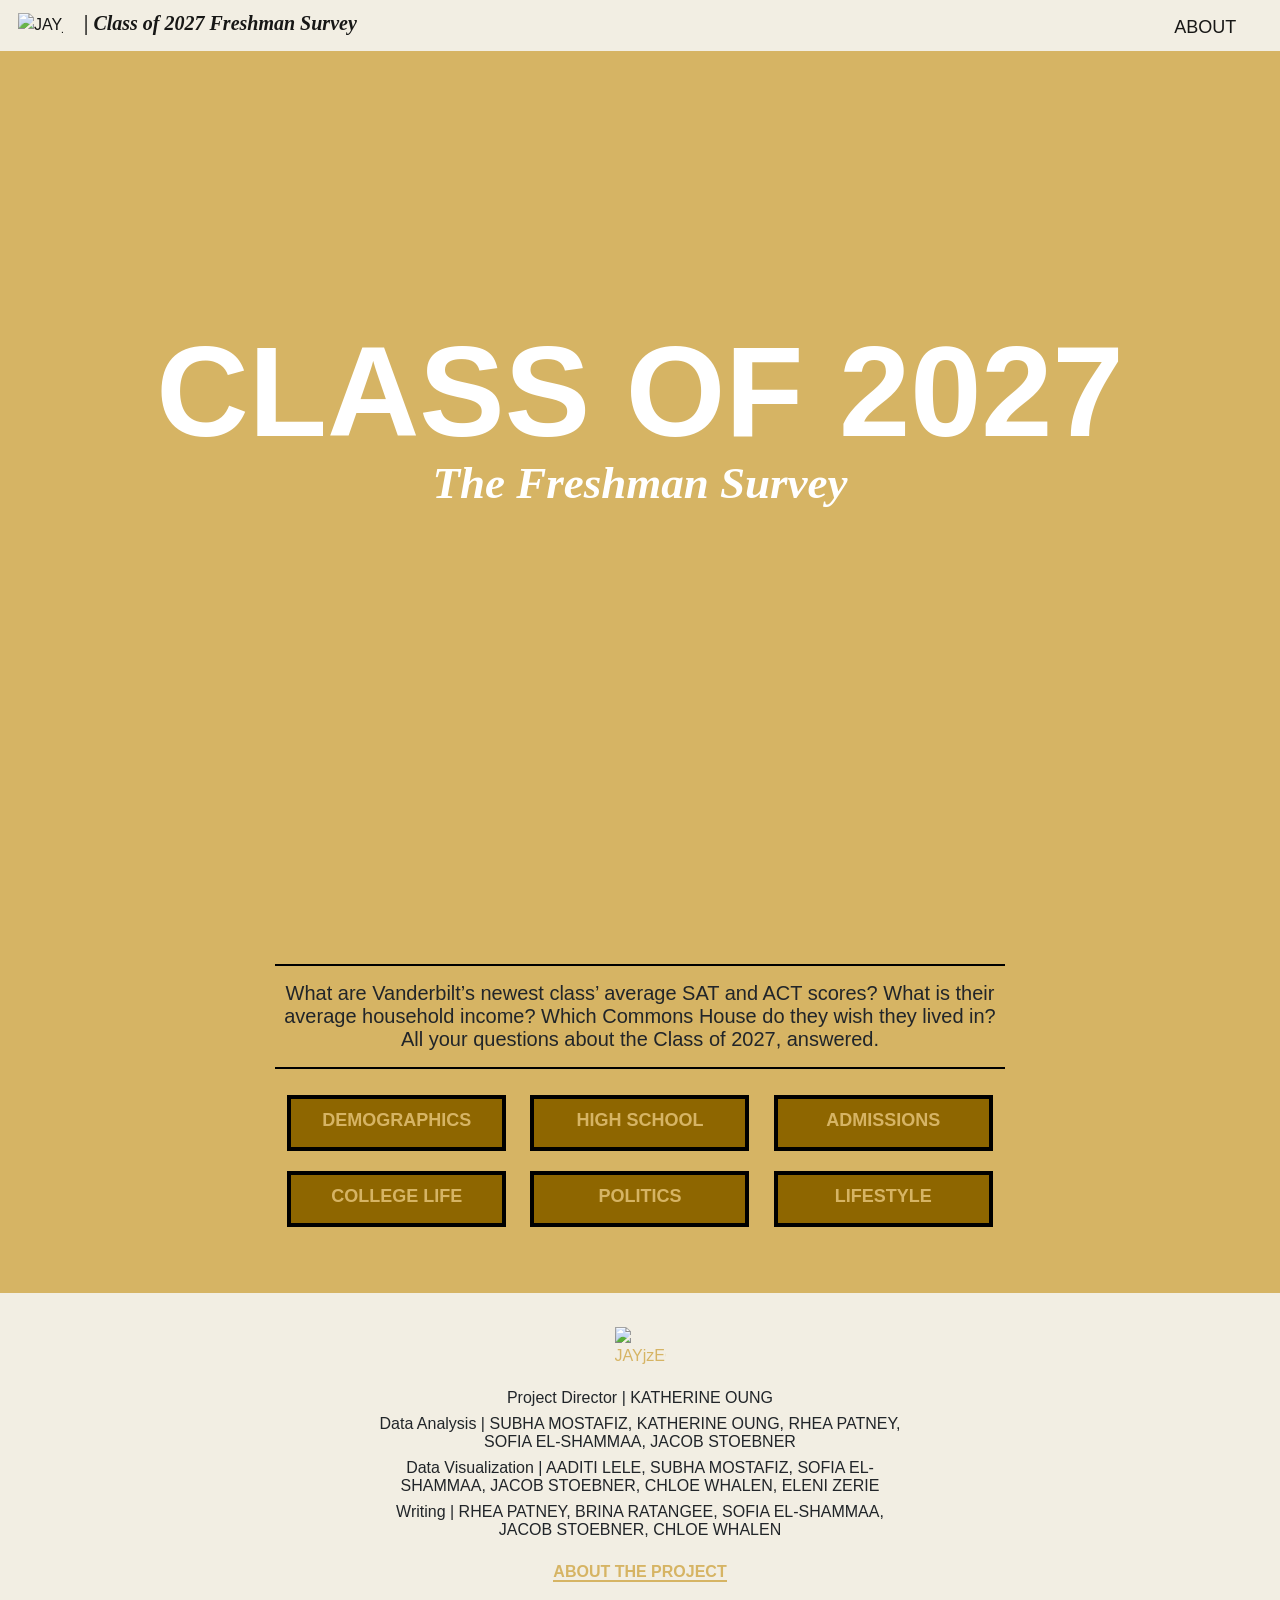
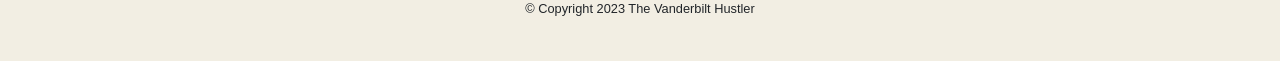
==== commit c90f9c49: "final mobile layout" ====
--- a/docs/index.html
+++ b/docs/index.html
@@ -66,13 +66,12 @@
                 <a href="https://www.vanderbilthustler.com">
                     <img src="https://iili.io/JAYjzEG.png" alt="JAYjzEG.png" border="0">
                 </a>
-                <a href="index.html"><h8>| Class of 2027 Freshman Survey</h8></a>
+                <a href="index.html" id="surveyLink"><h8>| Class of 2027 Freshman Survey</h8></a>
             </li>
             <li class="toggle">
                 <i class="fas fa-bars fa-lg"></i>
             </li>
             <li class="item dropdown">
-                <h9>THE SURVEY&nbsp;&nbsp;&nbsp;&nbsp;&nbsp;&nbsp;&nbsp;&nbsp;</h9>
                 <div class="dropdown-content">
                 <a href="demographics.html"><h9>DEMOGRAPHICS</h9></a>
                 <a href="high-school.html"><h9>HIGH SCHOOL</h9></a>
@@ -84,7 +83,7 @@
             </li>
             <li class="item">
                 <a href="methodology.html">
-                    <h9> ABOUT&nbsp;&nbsp;&nbsp;&nbsp;&nbsp; </h9>
+                    <h9 id="aboutLabel"> ABOUT&nbsp;&nbsp;&nbsp;&nbsp;&nbsp; </h9>
                 </a>
             </li>
         </ul>
@@ -99,6 +98,16 @@
             surveyLink.innerHTML = '<h8> | Home </h8>'; // Change the text content
         }
     </script>
+
+<script>
+    // Get the anchor element by its ID
+    var surveyLink = document.getElementById('aboutLabel');
+
+    // Check if the screen width is less than or equal to 768px (for mobile devices)
+    if (window.innerWidth <= 768) {
+        surveyLink.innerHTML = '<h9> ABOUT </h9>'; // Change the text content
+    }
+</script>
 
         <!-- Headline, subhed -->
         <!-- feel free to change this up — you don't need it to have data scroll speed, 
--- a/docs/css/ids.css
+++ b/docs/css/ids.css
@@ -247,10 +247,10 @@
 }
 li.item {
     font-size: 18px;
-    text-align: right;
+    text-align: left;
 }
 li.item a {
-    margin-top: 0em; /* Adjust this value to move the "ABOUT" text up */
+    margin-top: 0.2em; /* Adjust this value to move the "ABOUT" text up */
 
 }
 li.toggle {
@@ -314,10 +314,6 @@
 }
 
 
-
-
-
-
 /* Add some style to the dropdown links */
 .dropdown-content a {
     color: black;
@@ -348,6 +344,11 @@
     padding-top: 6.5px;
 }
 
+.chart-container {
+    max-width: 500px;
+    margin: 0 auto; /* This will center the container if its width is less than the parent container */
+}
+
 /* 
     PHOTOS
 */
@@ -388,7 +389,7 @@
     width: 80%;
     text-align: left;
 }
-/* youtube embed styles */
+/* youtube embed styles 
 .embed-container { 
     position: relative; 
     padding-bottom: 56.25%; 
@@ -402,7 +403,7 @@
     left: 0; 
     width: 100%; 
     height: 100%; 
-}
+}*/
 /* pulled quotes */
 .pull-quote-center {
     width: 100%;
@@ -495,6 +496,12 @@
     padding-bottom: 30px;
 }
 
+.graph-container {
+    width: 100%; /* or specify a fixed width in pixels */
+    height: auto; /* or specify a fixed height in pixels */
+    /* other styles */
+}
+
 /* MEDIA QUERIES FROM SMALLEST TO LARGEST = MOBILE FIRST */
 /* Extra small devices (portrait phones, less than 576px)
 No media query for `xs` since this is the default */
@@ -505,17 +512,22 @@
 }
 
 /* Medium devices (tablets, 768px and up) */
-@media (max-width: 1000px) {
+@media (max-width: 768px) {
+    .chart-container {
+        max-width: 300px;
+        margin: 0 auto; /* This will center the container if its width is less than the parent container */
+    }
+
     h1 { /* first headline */
         padding: 35vh 0 0.75em;
-        font-size: 65px;
-        line-height: 68px;
+        font-size: 50px;
+        line-height: 50px;
         overflow-wrap: break-word;
     }
 
     h2 { /* second headline */
         padding: 10vh 0 0.75em;
-        margin-top: -5.6em; /* Adjust the value to move the text up */
+        margin-top: -5em; /* Adjust the value to move the text up */
         font-size: 20px;
     }
 
@@ -532,15 +544,38 @@
         font-size: 18px;
         line-height: 18px;
         text-align: left;
-        margin-left: -10; /* Potential issue: Missing 'px' or other unit */
+        margin-left: 0; /* Potential issue: Missing 'px' or other unit */
+        padding-left: 0;  /* If you want to ensure it's against the left edge, set padding-left to 0 */
+    }
+
+    nav ul {
+        margin: 0;
+        padding: 10px;
+        display: flex;
+        justify-content: left; /* This will evenly distribute the items horizontally */
+        align-items: left; /* This will vertically center align the items */
+        flex-flow: row nowrap; /* Prevents items from wrapping onto the next line */
+        -webkit-align-items: center;
+    }
+
+    li.item a {
+        margin-top: 0em; /* Adjust this value to move the "ABOUT" text up */
+    
     }
 
     .item.dropdown {
         display: flex;            /* Make it a flex container */
-        justify-content: space-between; /* Distribute items equally between edges */
+        justify-content: left; /* Distribute items equally between edges */
         align-items: center;      /* Center items vertically */
         margin-right: 10px;       /* Add some right margin */
+        margin-left: 0px; /* Push "THE SURVEY" to the right */
+        margin: 0px;
         /* Additional styles as needed */
+    }
+
+    li.item {
+        font-size: 18px;
+        text-align: left;
     }
 
     /* photos */
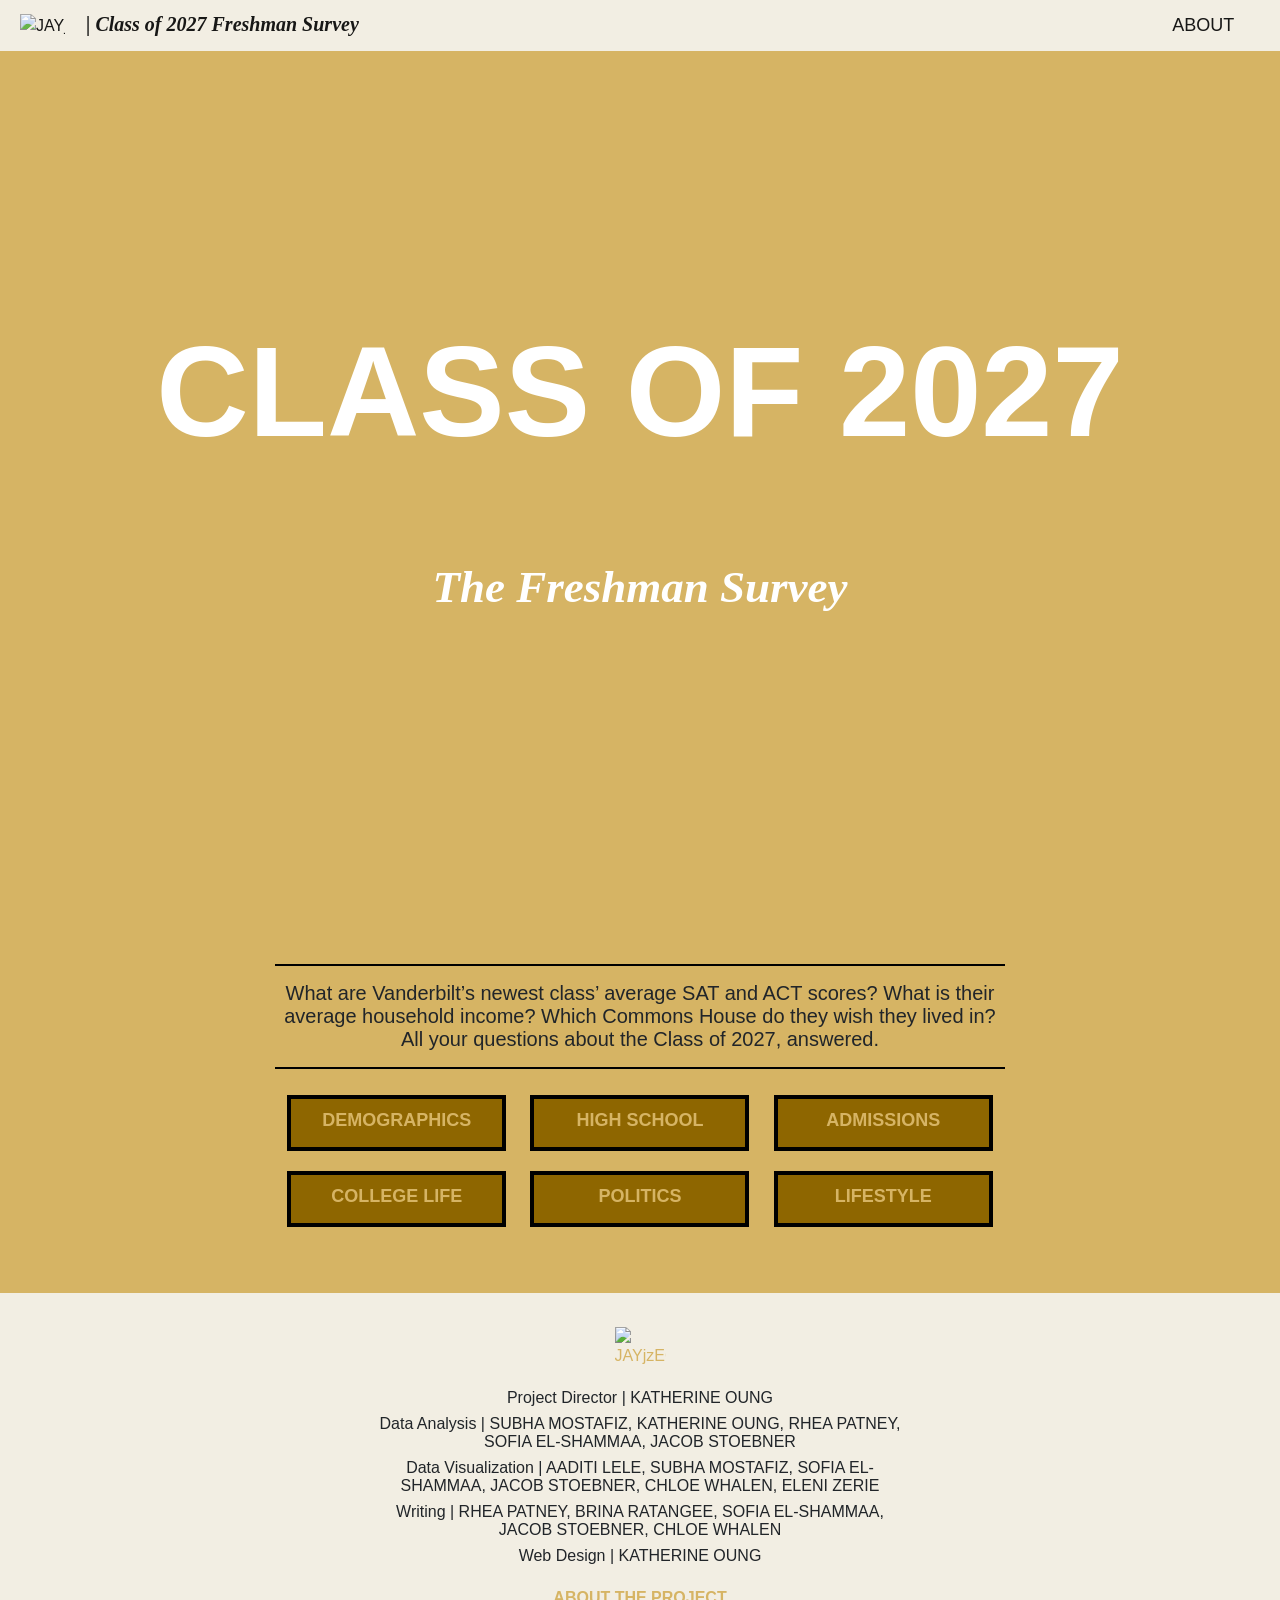
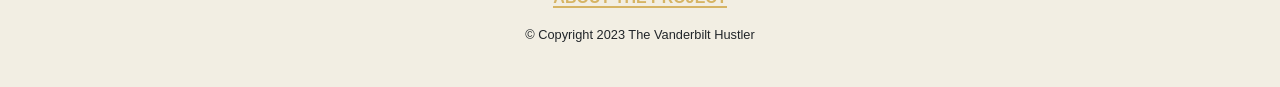
==== commit 636cced4: "added new text" ====
--- a/docs/index.html
+++ b/docs/index.html
@@ -89,15 +89,15 @@
         </ul>
     </nav>
 
-    <script>
-        // Get the anchor element by its ID
-        var surveyLink = document.getElementById('surveyLink');
+<script>
+    // Get the anchor element by its ID
+    var surveyLink = document.getElementById('surveyLink');
 
-        // Check if the screen width is less than or equal to 768px (for mobile devices)
-        if (window.innerWidth <= 768) {
-            surveyLink.innerHTML = '<h8> | Home </h8>'; // Change the text content
-        }
-    </script>
+    // Check if the screen width is less than or equal to 768px (for mobile devices)
+    if (window.innerWidth <= 768) {
+        surveyLink.innerHTML = '<h8> | Home </h8>'; // Change the text content
+    }
+</script>
 
 <script>
     // Get the anchor element by its ID
@@ -168,7 +168,8 @@
                     <h6>Project Director | KATHERINE OUNG</h6>
                     <h6>Data Analysis | SUBHA MOSTAFIZ, KATHERINE OUNG, RHEA PATNEY, SOFIA EL-SHAMMAA, JACOB STOEBNER</h6>
                     <h6>Data Visualization | AADITI LELE, SUBHA MOSTAFIZ, SOFIA EL-SHAMMAA, JACOB STOEBNER, CHLOE WHALEN, ELENI ZERIE</h6>
-                    <h6 style="margin-bottom: 20px;">Writing | RHEA PATNEY, BRINA RATANGEE, SOFIA EL-SHAMMAA, JACOB STOEBNER, CHLOE WHALEN</h6>
+                    <h6 >Writing | RHEA PATNEY, BRINA RATANGEE, SOFIA EL-SHAMMAA, JACOB STOEBNER, CHLOE WHALEN</h6>
+                    <h6 style="margin-bottom: 20px;">Web Design | KATHERINE OUNG</h6>
                     <a href="methodology.html">
                         <h7>ABOUT THE PROJECT</h7>
                     </a>
--- a/docs/css/ids.css
+++ b/docs/css/ids.css
@@ -59,13 +59,14 @@
     font-size: 128px;
 }
 
+
 h2 { /* second headline */
     padding: 20vh 0 0.75em;
     font-family: 'Georgia', serif;
     font-size: 45px;
     font-weight: 700;
     font-style: italic;
-    margin-top: -2.3em; /* Adjust the value to move the text up */
+    margin-top: 0em; /* Adjust the value to move the text up */
     line-height: 1; /* Reduce line height to bring the text up */
     padding: 0; /* Reset padding to remove any extra space */
 }
@@ -194,6 +195,8 @@
     width: 100%;
     z-index: 200;
     background-color: #F2EEE3; /* Set your initial background color */
+    border: 2px solid #F2EEE3; /* This adds a black border to the bottom of the nav */
+    padding-top: -0.5px;
 }
 
 
@@ -250,7 +253,7 @@
     text-align: left;
 }
 li.item a {
-    margin-top: 0.2em; /* Adjust this value to move the "ABOUT" text up */
+    margin-top: 0em; /* Adjust this value to move the "ABOUT" text up */
 
 }
 li.toggle {
@@ -548,6 +551,10 @@
         padding-left: 0;  /* If you want to ensure it's against the left edge, set padding-left to 0 */
     }
 
+    nav {
+        padding-top: 0px;
+    }
+
     nav ul {
         margin: 0;
         padding: 10px;
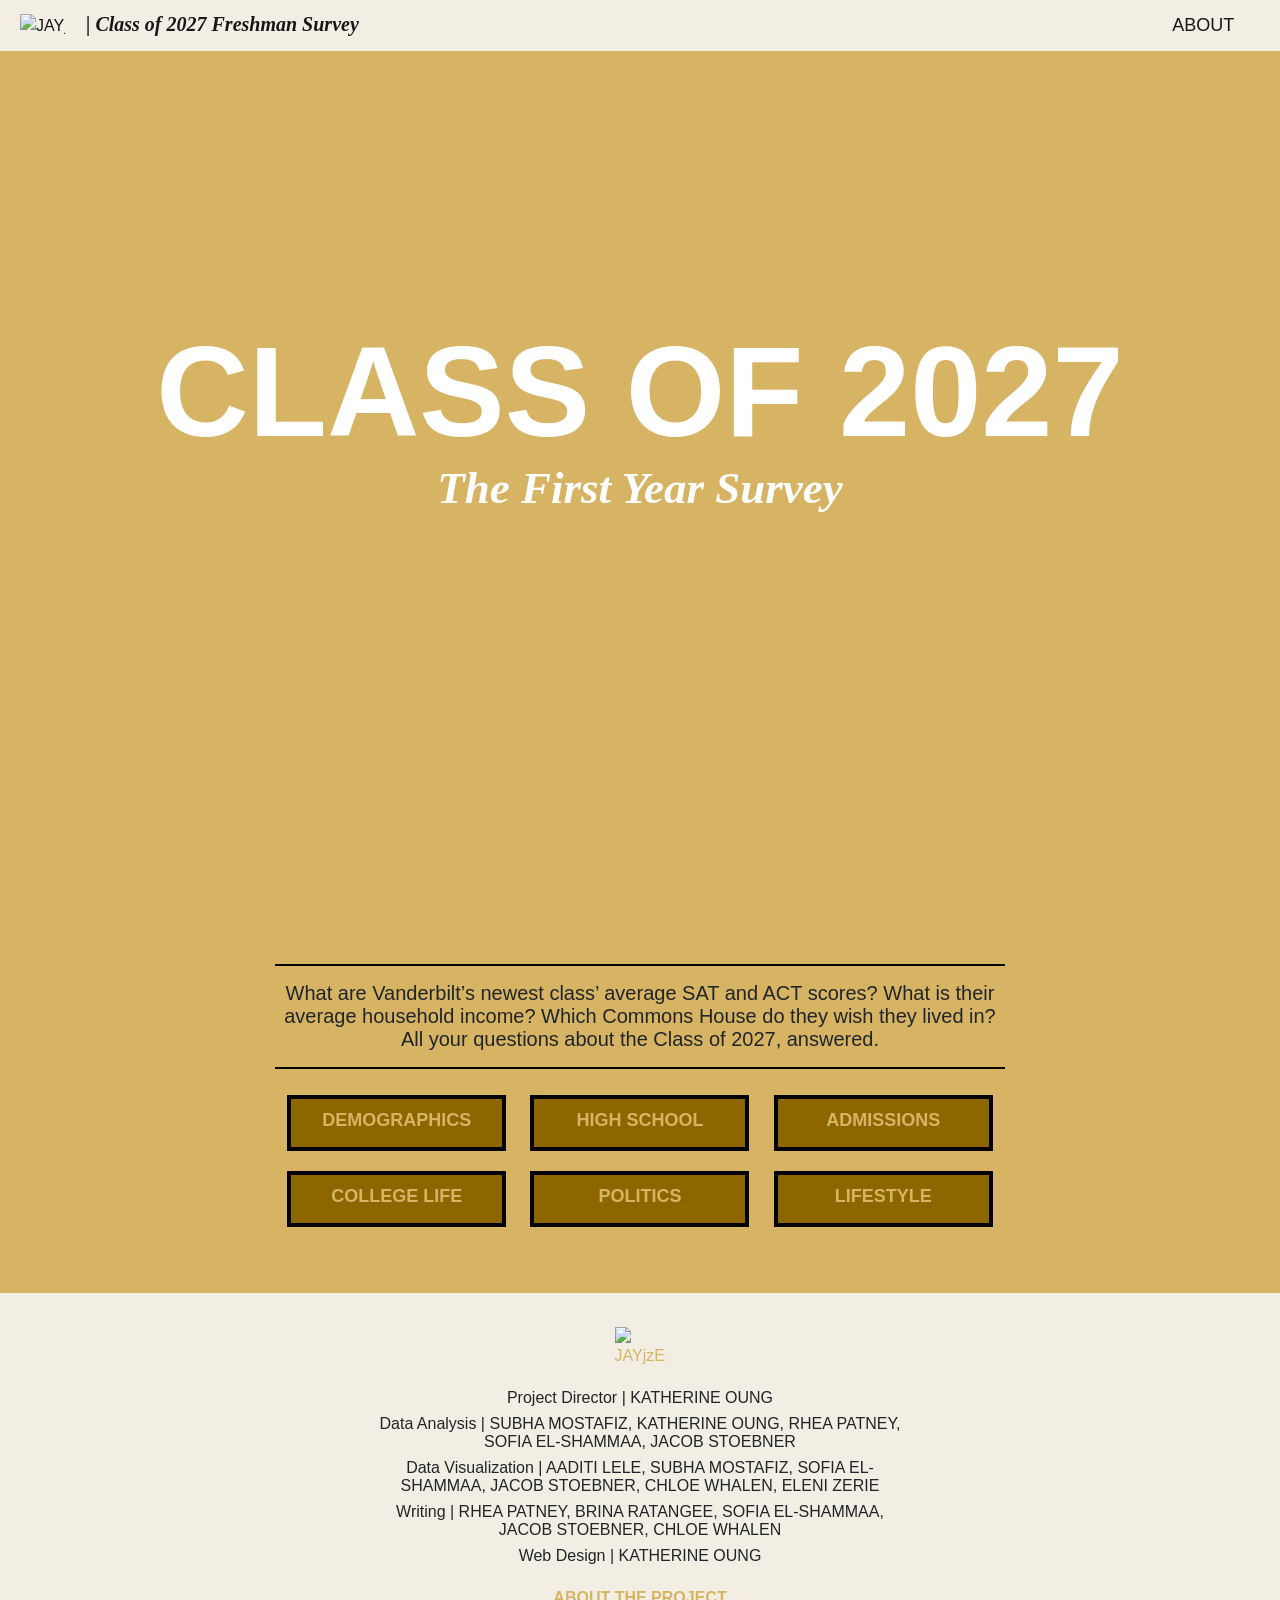
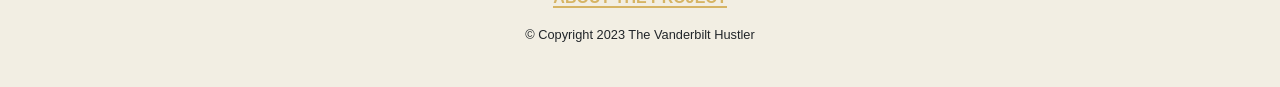
==== commit ee811e4f: "added title" ====
--- a/docs/index.html
+++ b/docs/index.html
@@ -7,7 +7,7 @@
     
     <!-- Title -->
     <!-- TO DO change to your title -->
-    <title onclick="location.href='index.html';">Class of 2027 Freshman Survey | The Vanderbilt Hustler</title>
+    <title onclick="location.href='index.html';">Class of 2027 First Year Survey | The Vanderbilt Hustler</title>
 
     <!-- favicon -->
     <link rel="SHORTCUT ICON" href="https://iili.io/JAYjzEG.png">
@@ -27,7 +27,7 @@
     <!--Open Graph Card for social display (Be sure to change these!)-->
     <meta property="og:url" content="http://vanderbilthustler.features.com/FreshmanSurvey2027/home"/>
     <meta property="og:type" content="article"/>
-    <meta property="og:title" content="Class of 2027 Freshman Survey"/> <!-- headline -->
+    <meta property="og:title" content="Class of 2027 First Year Survey"/> <!-- headline -->
     <meta property="og:description" content="The Hustler surveys the Class of 2027"/> <!-- abstract -->
     <meta property="og:site_name" content="The Hustler surveys the Class of 2027">
     <meta property="og:image" content="https://iili.io/JAaBKSS.jpg"/> <!-- link to dominant image -->
@@ -113,7 +113,7 @@
         <!-- feel free to change this up — you don't need it to have data scroll speed, 
         doesn't have to be centered, doesn't have to be 2 lines, etc. (see header options in css directions for more inspo) -->
         <h1 data-scroll-speed="2">CLASS OF 2027</h1>
-        <h2 data-scroll-speed="3">The Freshman Survey</h2>
+        <h2 data-scroll-speed="3">The First Year Survey</h2>
 
     </header> 
 
--- a/docs/css/ids.css
+++ b/docs/css/ids.css
@@ -66,7 +66,7 @@
     font-size: 45px;
     font-weight: 700;
     font-style: italic;
-    margin-top: 0em; /* Adjust the value to move the text up */
+    margin-top: -2.2em; /* Adjust the value to move the text up */
     line-height: 1; /* Reduce line height to bring the text up */
     padding: 0; /* Reset padding to remove any extra space */
 }
@@ -510,12 +510,24 @@
 No media query for `xs` since this is the default */
 
 /* Small devices (landscape phones, 576px and up) */
-@media (min-width: 576px) { 
+@media (max-width: 400px) { 
+    h1 { /* first headline */
+        padding: 35vh 0 0.75em;
+        font-size: 50px;
+        line-height: 50px;
+        overflow-wrap: break-word;
+    }
+
+    h2 { /* second headline */
+        padding: 10vh 0 0.75em;
+        margin-top: -5em; /* Adjust the value to move the text up */
+        font-size: 15px;
+    }
 
 }
 
 /* Medium devices (tablets, 768px and up) */
-@media (max-width: 768px) {
+@media (min-width: 401px) and (max-width: 768px) {
     .chart-container {
         max-width: 300px;
         margin: 0 auto; /* This will center the container if its width is less than the parent container */
@@ -553,6 +565,7 @@
 
     nav {
         padding-top: 0px;
+        max-width: 100%;
     }
 
     nav ul {
--- a/docs/css/stylehome.css
+++ b/docs/css/stylehome.css
@@ -161,14 +161,14 @@
     
 } */
 
-/*@media (max-width: 768px) {
+@media (max-width: 1000px) {
   header {
     background: url('https://iili.io/JAQZh2s.jpg');
     background-repeat: no-repeat;
     background-size: cover;
     background-position: center center;
   }
-}*/
+}
 
 /* Medium devices (tablets, 768px and up) */
 /*@media (min-width: 768px) {
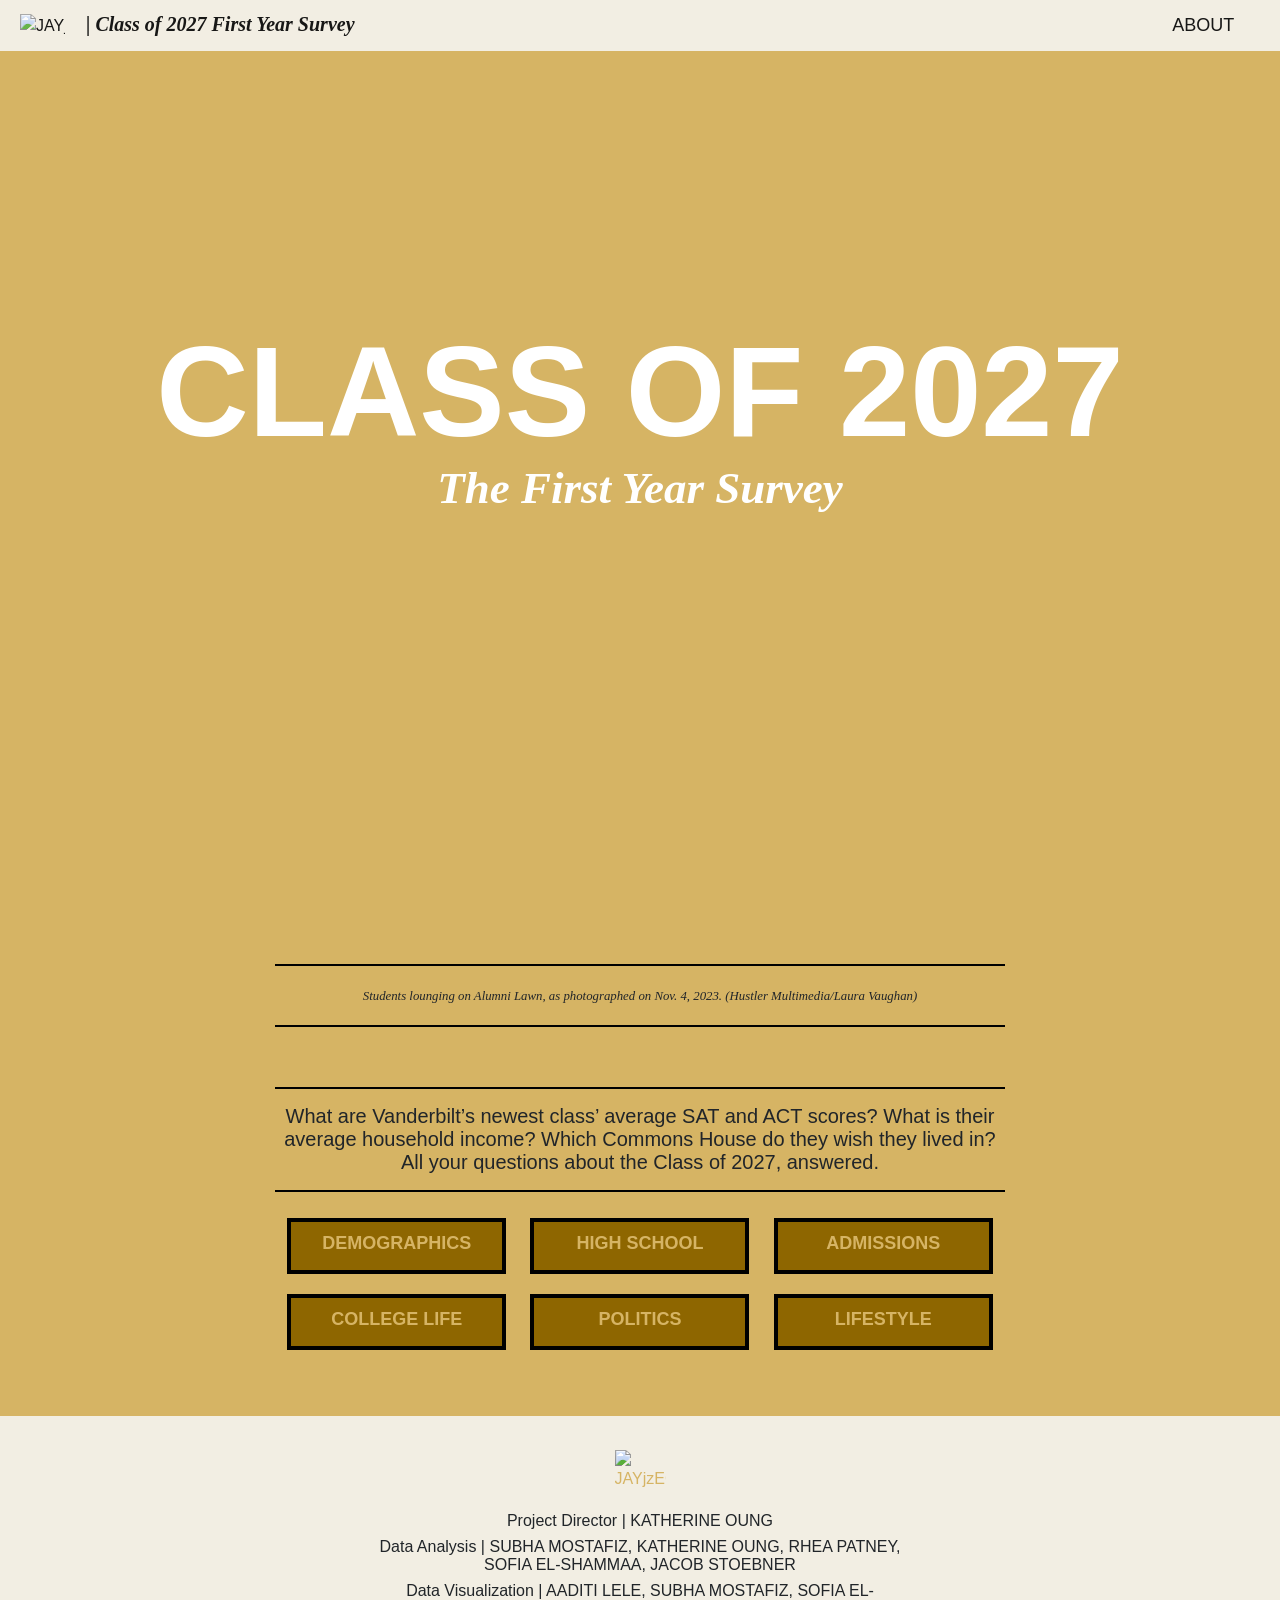
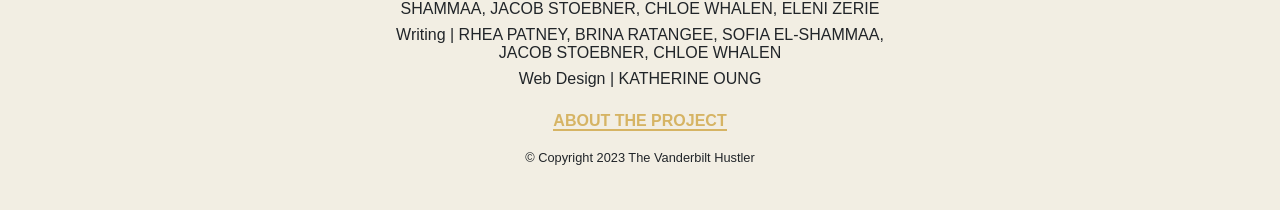
==== commit 3b294763: "final changes weeeee" ====
--- a/docs/index.html
+++ b/docs/index.html
@@ -66,7 +66,7 @@
                 <a href="https://www.vanderbilthustler.com">
                     <img src="https://iili.io/JAYjzEG.png" alt="JAYjzEG.png" border="0">
                 </a>
-                <a href="index.html" id="surveyLink"><h8>| Class of 2027 Freshman Survey</h8></a>
+                <a href="index.html" id="surveyLink"><h8>| Class of 2027 First Year Survey</h8></a>
             </li>
             <li class="toggle">
                 <i class="fas fa-bars fa-lg"></i>
@@ -121,6 +121,9 @@
     <main class="container">
         <div class="row justify-content-center">
             <div class="col-md-8 story">
+                <hr style="border: 1.5px solid #000; margin-top: 60px;">
+                <p style="text-align: center;"><small><em>Students lounging on Alumni Lawn, as photographed on Nov. 4, 2023. (Hustler Multimedia/Laura Vaughan)</em></small></p>
+                <hr style="border: 1.5px solid #000;">
                 <hr style="border: 1.5px solid #000; margin-top: 60px;">
                 <h4>What are Vanderbilt’s newest class’ average SAT and ACT scores? What is their average household income? Which Commons House do they wish they lived in? All your questions about the Class of 2027, answered.</h4>
                 <hr style="border: 1.5px solid #000;">
--- a/docs/css/ids.css
+++ b/docs/css/ids.css
@@ -304,8 +304,9 @@
 
 }
 
-/* Show Dropdown Content on Hover */
-.item.dropdown:hover .dropdown-content {
+/* Show Dropdown Content on Hover and on Click */
+.item.dropdown:hover .dropdown-content,
+.item.dropdown.click:focus .dropdown-content {
     display: block;
 }
 
@@ -316,6 +317,11 @@
     top: 0px;
 }
 
+@media screen and (max-width: 480px) {
+    .item.dropdown {
+        display: none; /* or any other styling for hiding */
+    }
+}
 
 /* Add some style to the dropdown links */
 .dropdown-content a {
@@ -524,6 +530,14 @@
         font-size: 15px;
     }
 
+    h5 { /* box head */
+        font-weight: 700;
+        font-size: 10px;
+        line-height: 23px;
+        text-align: center;
+        color: #D6B464;
+    }
+
 }
 
 /* Medium devices (tablets, 768px and up) */
@@ -548,7 +562,7 @@
 
     h5 { /* box head */
         font-weight: 700;
-        font-size: 15px;
+        font-size: 10px;
         line-height: 23px;
         text-align: center;
         color: #D6B464;
